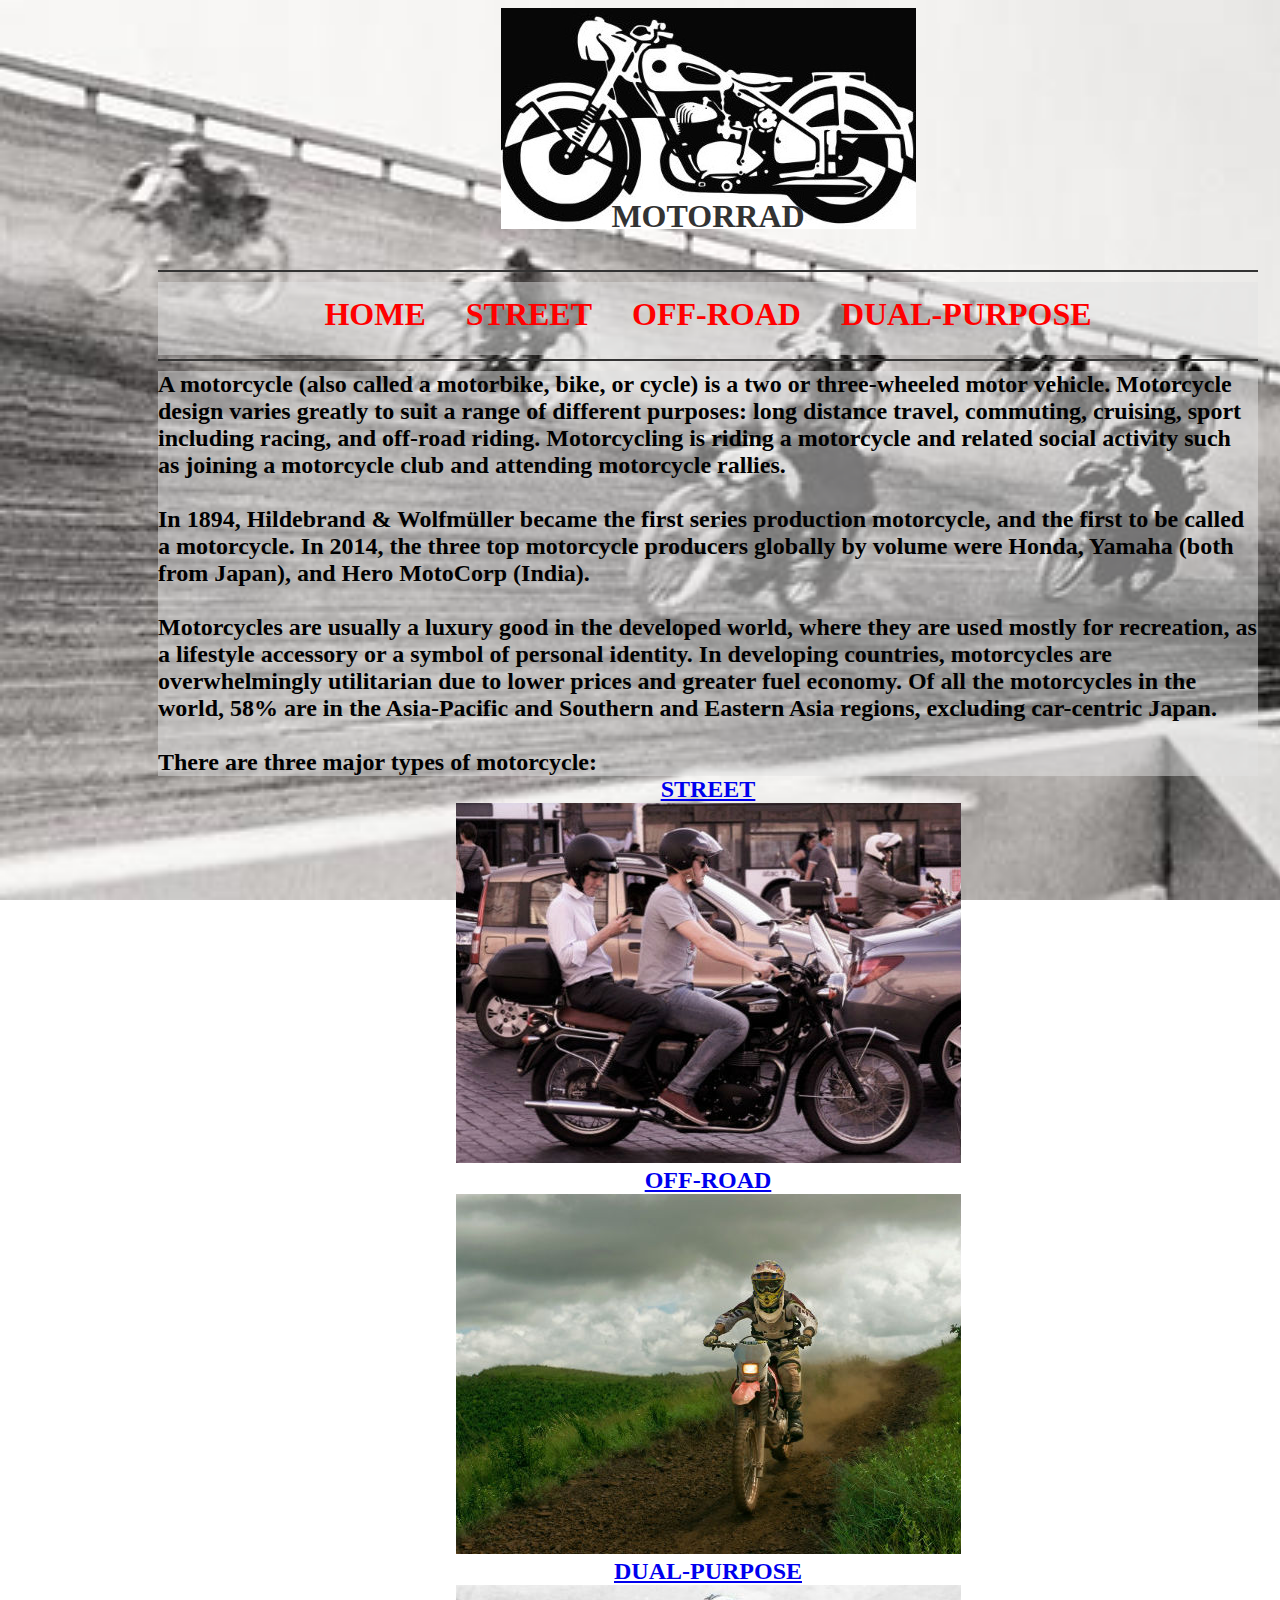
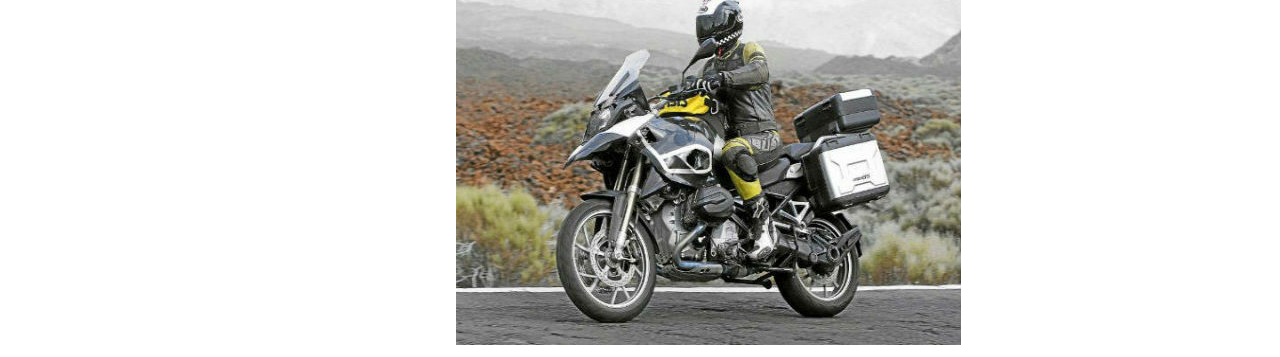
==== index.html @ 6059ba1e "launching" ====
<!doctype html>
<html>
<head>
    <link rel="stylesheet" type="text/css" href="css/main.css">
    <title>MOTORRAD</title>
    <link href="https://fonts.googleapis.com/css?family=Ubuntu" rel="stylesheet" type="text/css">
</head>
<body>
    <!--B&W Motorcycle Image at top-->
    <div class="bwmotorcycle">
        <a href="index.html">
            <img src="images/bwmotorcycle.jpg">
        </a>
        <h1 id="motorrad">MOTORRAD</h1>
    </div>
    <hr>
    <div class="navigation">
        <ul>
            <a href="index.html"><li><strong>HOME</strong></li></a>
            <a href="street.html"><li><strong>STREET</strong></li></a>
            <a href="off.html"><li><strong>OFF-ROAD</strong></li></a>
            <a href="dual.html"><li><strong>DUAL-PURPOSE</strong></li></a>
        </ul>    
    </div>
    <hr>
    <div class="main"><strong>
        <p>A motorcycle (also called a motorbike, bike, or cycle) is a two or three-wheeled motor vehicle. Motorcycle design varies greatly to suit a range of different purposes: long distance travel, commuting, cruising, sport including racing, and off-road riding. Motorcycling is riding a motorcycle and related social activity such as joining a motorcycle club and attending motorcycle rallies.</p>
        <br>
        <p>In 1894, Hildebrand & Wolfmüller became the first series production motorcycle, and the first to be called a motorcycle. In 2014, the three top motorcycle producers globally by volume were Honda, Yamaha (both from Japan), and Hero MotoCorp (India).</p>
        <br>
        <p>Motorcycles are usually a luxury good in the developed world, where they are used mostly for recreation, as a lifestyle accessory or a symbol of personal identity. In developing countries, motorcycles are overwhelmingly utilitarian due to lower prices and greater fuel economy. Of all the motorcycles in the world, 58% are in the Asia-Pacific and Southern and Eastern Asia regions, excluding car-centric Japan.</p>
        <br>
        <p>There are three major types of motorcycle:</strong></p>
    </div>
    
    <div class="item">
        <a href="street.html">
            <h2>STREET</h2>
            <p>
            </p>
            <figure>
                <img src="images/streetbike.jpg">
            </figure>                    
        </a>
        <p>
        </p>
        <a href="off.html">
            <h2>OFF-ROAD</h2>
            <p>
            </p>
            <figure>
                <img src="images/offroad.jpg">
            </figure>                    
        </a>
        <p>
        </p>
        <a href="dual.html">
            <h2>DUAL-PURPOSE</h2>
            <p>
            </p>
            <figure>
                <img src="images/dualpurpose.jpg">
            </figure>                    
        </a>
        <p>
        </p>
    </div>

    
    
        
            
    </div>

    

    
    
    
    
    
    <!-- 
    <div>
        <a href="street.html">
            <h2 id="typefloat">STREET</h2>
            <img src="images/streetbike.jpg" id="picfloat">                    
        </a>
    </div>
    
    <div>
        <a href="off.html">
            <h2 id="typefloat">OFF-ROAD</h2>
            <img src="images/offroad.jpg" id="picfloat">                    
        </a>
    </div>
    
   <div>    
       <a href="dual.html">
            <h2 id="typefloat">DUAL-PURPOSE</h2>
            <img src="images/dualpurpose.html.jpg" id="picfloat">                    
        </a>
    </div>
    -->
   
    <!--
        <table>
            <tr>
                <td>STREET</td>
                <td><a href="street.html">
                        <img src="images/streetbike.jpg">                    
                    </a>
                </td>
            </tr>
            <tr>
                <td>OFF-ROAD</td>
                <td><a href="off.html">
                        <img src="images/offroad.jpg">                    
                    </a>
                </td>
            </tr>
            <tr>
                <td>DUAL-PURPOSE</td>
                <td><a href="dual.html">
                        <img src="images/dualpurpose.jpg">                    
                    </a>
                </td>
            </tr>
        </table>
    </div>
    -->
    

</body>
</html>
---- css/main.css ----
* {
	margin: 0px;
	padding: 0px;	
	/*border: .3px dashed black;*/
}

body {
	text-align: center;
	min-width: 1400px;
	background-image: url(../images/background.jpg);
	background-repeat: no-repeat;
	background-size: cover;
	background-attachment: fixed;
	color: #333333;
	display: block;
	margin: 8px;
		
	/*background-color: #6D6D6D*/
}

/*----------------IMAGE & HEADER---------------------*/

.bwmotorcycle {
	display: inline-block;
	position: relative;
}

#motorrad {
	text-align: center;
	position: relative;
	font-size: 2em;
	top: -35px;
}
	
hr {
	padding: 0;
	width: 1100px;
	border: none;
	border-top: 2px solid #333333;
	color: black;
	text-align: center;
	display: block;
	margin: auto;
	padding-bottom: 10px;
}

/*-----------------NAVIGATION-----------------*/

.navigation {
	/*margin: 0px;
	border: 0px;*/
	text-align: center;
	font-size: 2em;
	background-color: rgba(225, 225, 225, 0.5);
	display: inline-block;
	width: 1100px;
	/*background-color: yellow;
	height: 40px*/

	/* ---old selectors
	width: 960px;
	margin: auto;
	*/
}
	
ul {
	list-style-type: none;
	margin: 0;
	padding: 0;
	overflow: hidden;
	
	/*display: table-cell;
	width: 960px;*/
}

li {
	float: right;
	margin: 0px;
	
	/*display: table-cell;
	width: 16.7%;*/
}

ul a {
	display:inline-block;
	padding: 14px 16px;
	text-decoration: none;
	color: red;
}

ul li:hover, .selected {
	
}

#typefloat {
	float: left;
	size: 2em;
	display: block;
	width: 50%;
	vertical-align: middle;
}

#picfloat {
	float: right;
	display:block;
}

/*
a div h2 {
	float: left;
	size: 2em;
	display: block;
	width: 50%;
}

a div img {
	float: right;
	display: block;
}
*/

/*--------MAIN CONTENT-------------------*/

.main {
	width: 1100px;
	text-align: left;
	color: black;
	font-size: 1.5em;
	margin: auto;
	float: none;
	background-color: rgba(225, 225, 225, 0.5);
    
}

#offroadlist {
	list-style: disc;

	color: black;
	
}
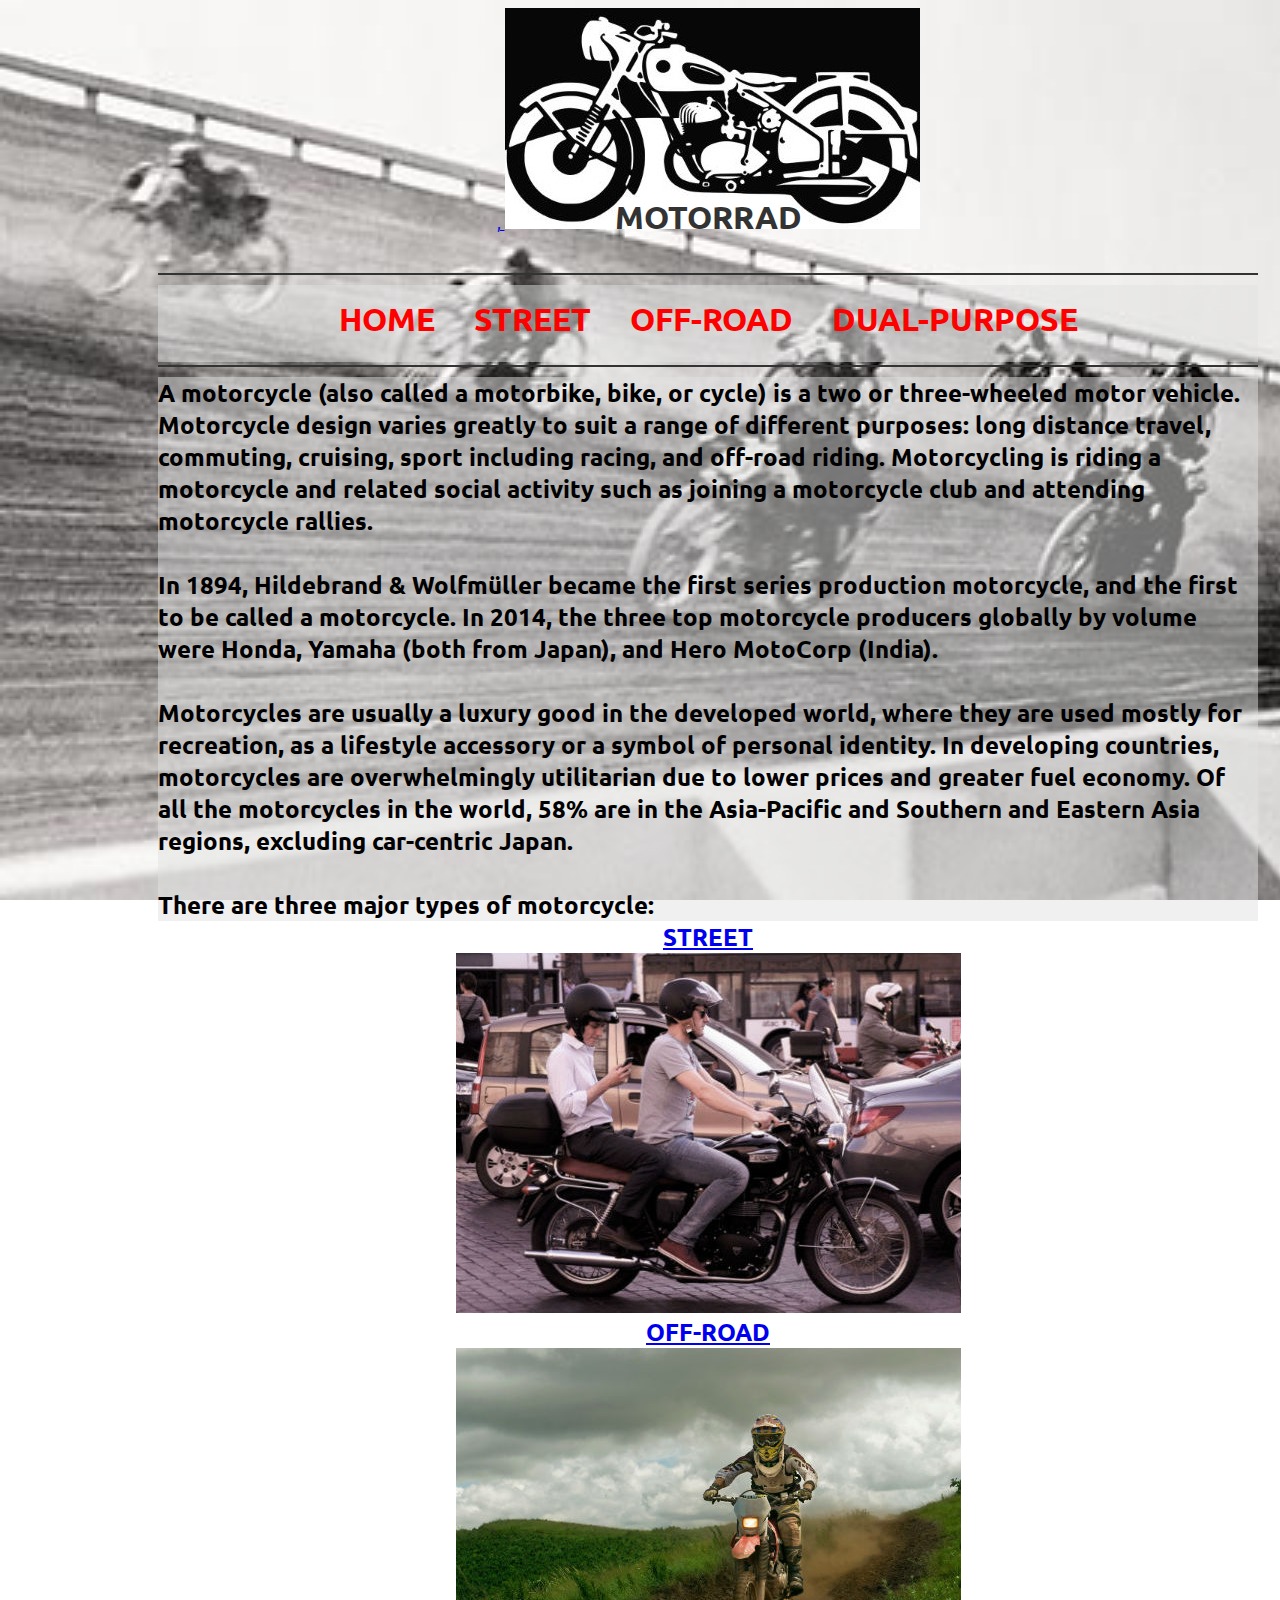
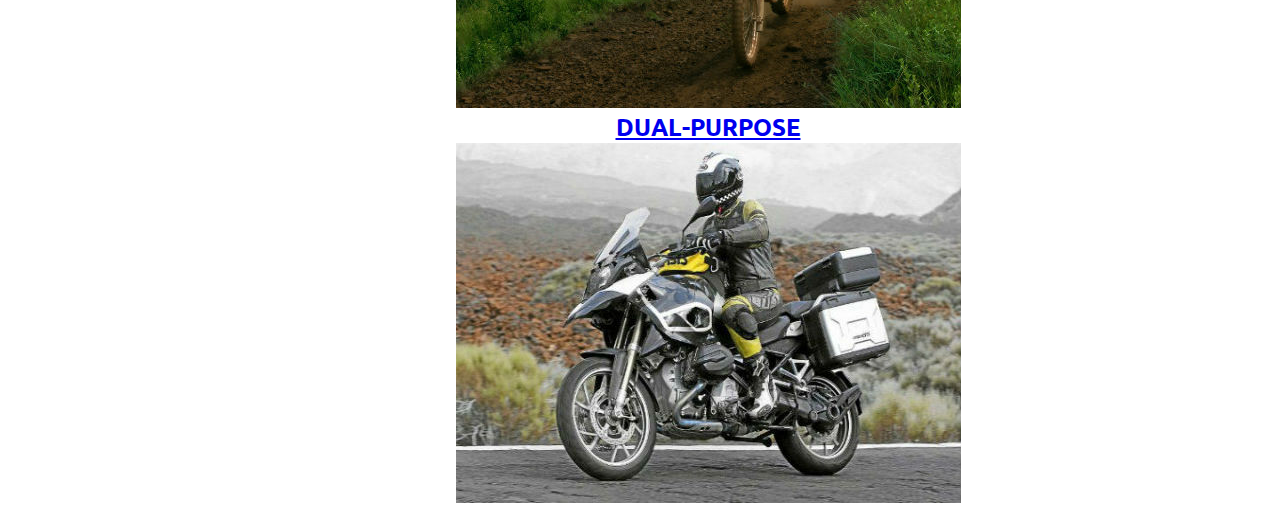
==== commit 810332d0: "update mtg all criteria" ====
--- a/index.html
+++ b/index.html
@@ -8,12 +8,13 @@
 <body>
     <!--B&W Motorcycle Image at top-->
     <div class="bwmotorcycle">
-        <a href="index.html">
+        <a href="index.html">,
             <img src="images/bwmotorcycle.jpg">
         </a>
         <h1 id="motorrad">MOTORRAD</h1>
     </div>
     <hr>
+    <!--NAVIGATION BEGIN-->
     <div class="navigation">
         <ul>
             <a href="index.html"><li><strong>HOME</strong></li></a>
@@ -22,7 +23,9 @@
             <a href="dual.html"><li><strong>DUAL-PURPOSE</strong></li></a>
         </ul>    
     </div>
+    <!--NAVIGATION END-->
     <hr>
+    <!--MAIN TEXT BEGIN-->
     <div class="main"><strong>
         <p>A motorcycle (also called a motorbike, bike, or cycle) is a two or three-wheeled motor vehicle. Motorcycle design varies greatly to suit a range of different purposes: long distance travel, commuting, cruising, sport including racing, and off-road riding. Motorcycling is riding a motorcycle and related social activity such as joining a motorcycle club and attending motorcycle rallies.</p>
         <br>
@@ -32,7 +35,8 @@
         <br>
         <p>There are three major types of motorcycle:</strong></p>
     </div>
-    
+    <!--MAIN TEXT END-->
+    <!--MAIN PICTURE ITEMS BEGIN-->
     <div class="item">
         <a href="street.html">
             <h2>STREET</h2>
@@ -65,70 +69,6 @@
         <p>
         </p>
     </div>
-
-    
-    
-        
-            
-    </div>
-
-    
-
-    
-    
-    
-    
-    
-    <!-- 
-    <div>
-        <a href="street.html">
-            <h2 id="typefloat">STREET</h2>
-            <img src="images/streetbike.jpg" id="picfloat">                    
-        </a>
-    </div>
-    
-    <div>
-        <a href="off.html">
-            <h2 id="typefloat">OFF-ROAD</h2>
-            <img src="images/offroad.jpg" id="picfloat">                    
-        </a>
-    </div>
-    
-   <div>    
-       <a href="dual.html">
-            <h2 id="typefloat">DUAL-PURPOSE</h2>
-            <img src="images/dualpurpose.html.jpg" id="picfloat">                    
-        </a>
-    </div>
-    -->
-   
-    <!--
-        <table>
-            <tr>
-                <td>STREET</td>
-                <td><a href="street.html">
-                        <img src="images/streetbike.jpg">                    
-                    </a>
-                </td>
-            </tr>
-            <tr>
-                <td>OFF-ROAD</td>
-                <td><a href="off.html">
-                        <img src="images/offroad.jpg">                    
-                    </a>
-                </td>
-            </tr>
-            <tr>
-                <td>DUAL-PURPOSE</td>
-                <td><a href="dual.html">
-                        <img src="images/dualpurpose.jpg">                    
-                    </a>
-                </td>
-            </tr>
-        </table>
-    </div>
-    -->
-    
-
+    <!--MAIN PICTURE ITEMS END-->
 </body>
 </html>--- a/css/main.css
+++ b/css/main.css
@@ -1,6 +1,7 @@
 * {
 	margin: 0px;
 	padding: 0px;	
+	font-family:Ubuntu, serif;
 	/*border: .3px dashed black;*/
 }
 
@@ -14,8 +15,6 @@
 	color: #333333;
 	display: block;
 	margin: 8px;
-		
-	/*background-color: #6D6D6D*/
 }
 
 /*----------------IMAGE & HEADER---------------------*/
@@ -47,38 +46,23 @@
 /*-----------------NAVIGATION-----------------*/
 
 .navigation {
-	/*margin: 0px;
-	border: 0px;*/
 	text-align: center;
 	font-size: 2em;
 	background-color: rgba(225, 225, 225, 0.5);
 	display: inline-block;
 	width: 1100px;
-	/*background-color: yellow;
-	height: 40px*/
+}
 
-	/* ---old selectors
-	width: 960px;
-	margin: auto;
-	*/
-}
-	
 ul {
 	list-style-type: none;
 	margin: 0;
 	padding: 0;
 	overflow: hidden;
-	
-	/*display: table-cell;
-	width: 960px;*/
 }
 
 li {
 	float: right;
 	margin: 0px;
-	
-	/*display: table-cell;
-	width: 16.7%;*/
 }
 
 ul a {
@@ -89,35 +73,14 @@
 }
 
 ul li:hover, .selected {
-	
 }
 
-#typefloat {
-	float: left;
-	size: 2em;
-	display: block;
-	width: 50%;
-	vertical-align: middle;
+.item {
+	color: red;
+	text-decoration: none;
+	hover: none;
+	display: inline-block;
 }
-
-#picfloat {
-	float: right;
-	display:block;
-}
-
-/*
-a div h2 {
-	float: left;
-	size: 2em;
-	display: block;
-	width: 50%;
-}
-
-a div img {
-	float: right;
-	display: block;
-}
-*/
 
 /*--------MAIN CONTENT-------------------*/
 
@@ -134,7 +97,6 @@
 
 #offroadlist {
 	list-style: disc;
-
 	color: black;
-	
 }
+/*END*/